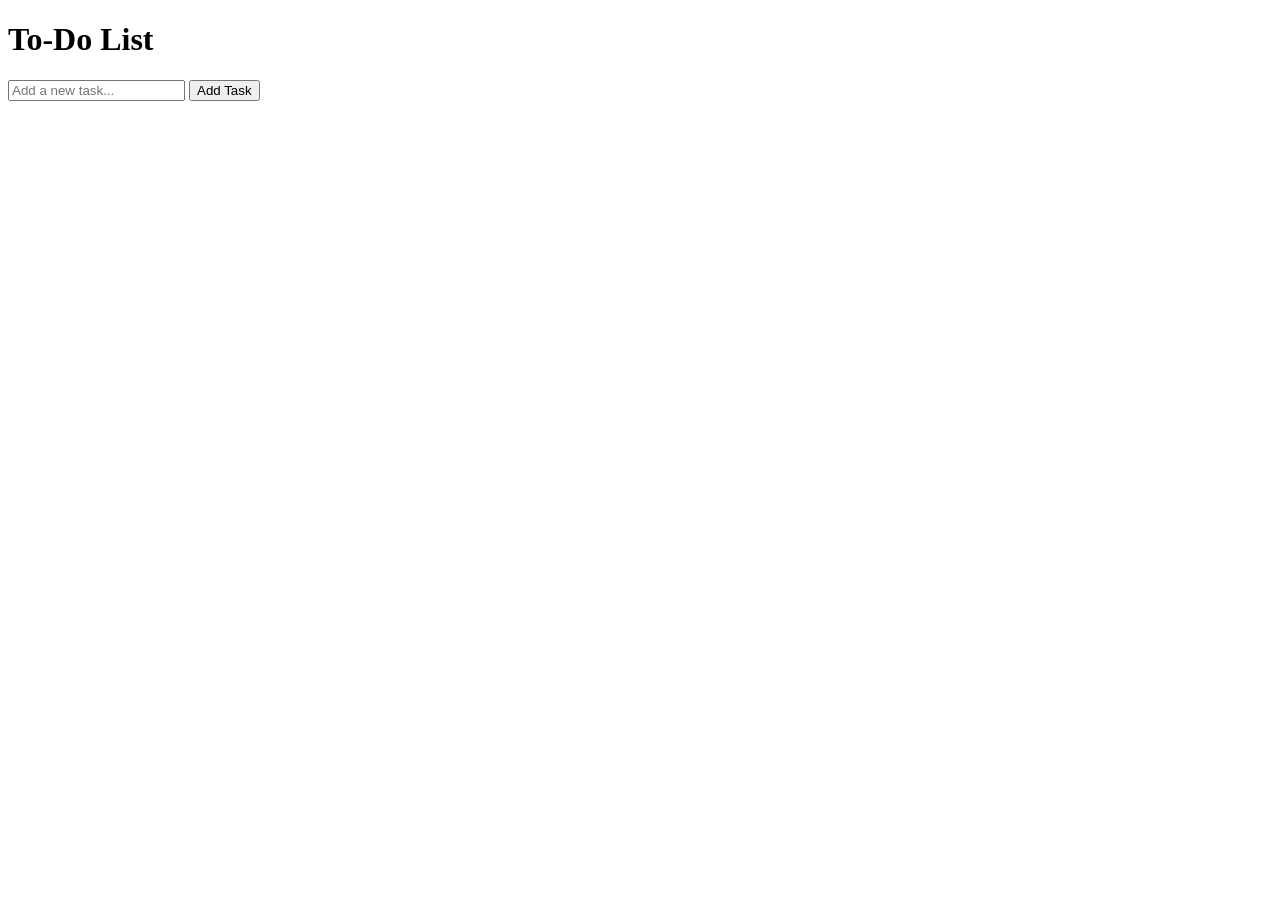
==== index.html @ 0da85286 "functions & design" ====
<!DOCTYPE html>
<html lang="en">
<head>
    <meta charset="UTF-8">
    <meta name="viewport" content="width=device-width, initial-scale=1.0">
    <title>Just Do It!</title>
    <!-- <link rel="stylesheet" href="styles.css"> -->

    <link rel="preconnect" href="https://fonts.googleapis.com">
    <link rel="preconnect" href="https://fonts.gstatic.com" crossorigin>
    <link href="https://fonts.googleapis.com/css2?family=Share+Tech&display=swap" rel="stylesheet">
</head>

<body>
    <div class="container">
        <h1>To-Do List</h1> 
        <input type="text" placeholder="Add a new task..." id="taskInput">
        <button id="addBtn" onclick="addTask()">Add Task</button>
        <ul id="taskList" style="list-style: none;"></ul>
        <div id="task-list"></div>
    </div>


<script src="index.js"></script>
</body>
</html>
---- styles.css ----
* {
    padding: 0;
    margin: 0;
    box-sizing: border-box;
}

body { 
    font-family: "Share Tech", sans-serif;
    background: #8d77a8;
    display: flex;
    justify-content: center;
    align-items: center;
    height: 100vh;
    color: #fff;
}

.container {
    background: #1b0e20;
    padding: 2rem;
    border-radius: 15px;
    box-shadow: 0 10px 30px rgba(0, 0, 0, 0.2);
    width: 100%;
    max-width: 400px;
    text-align: center;
    height: 70vh;
}

div h1 {
    margin-bottom: 1em;
}

input[type="text"] {
    padding: 0.8rem;
    border-radius: 8px;
    border: none;
    outline: none;
    font-size: 1rem;
    margin-right: 1rem;
    box-shadow: inset 0 0 5px rgba(0, 0, 0, 0.2);
    background: #d1c0ec;
    color: #fff;
}

button {
    padding: 0.8rem 1rem;
    border-radius: 8px;
    border: none;
    background: #d1c0ec;
    color: #fff;
    font-size: 1rem;
    cursor: pointer;
    transition: 0.3s;
}

button:hover {
    background: #8d77a8;
}
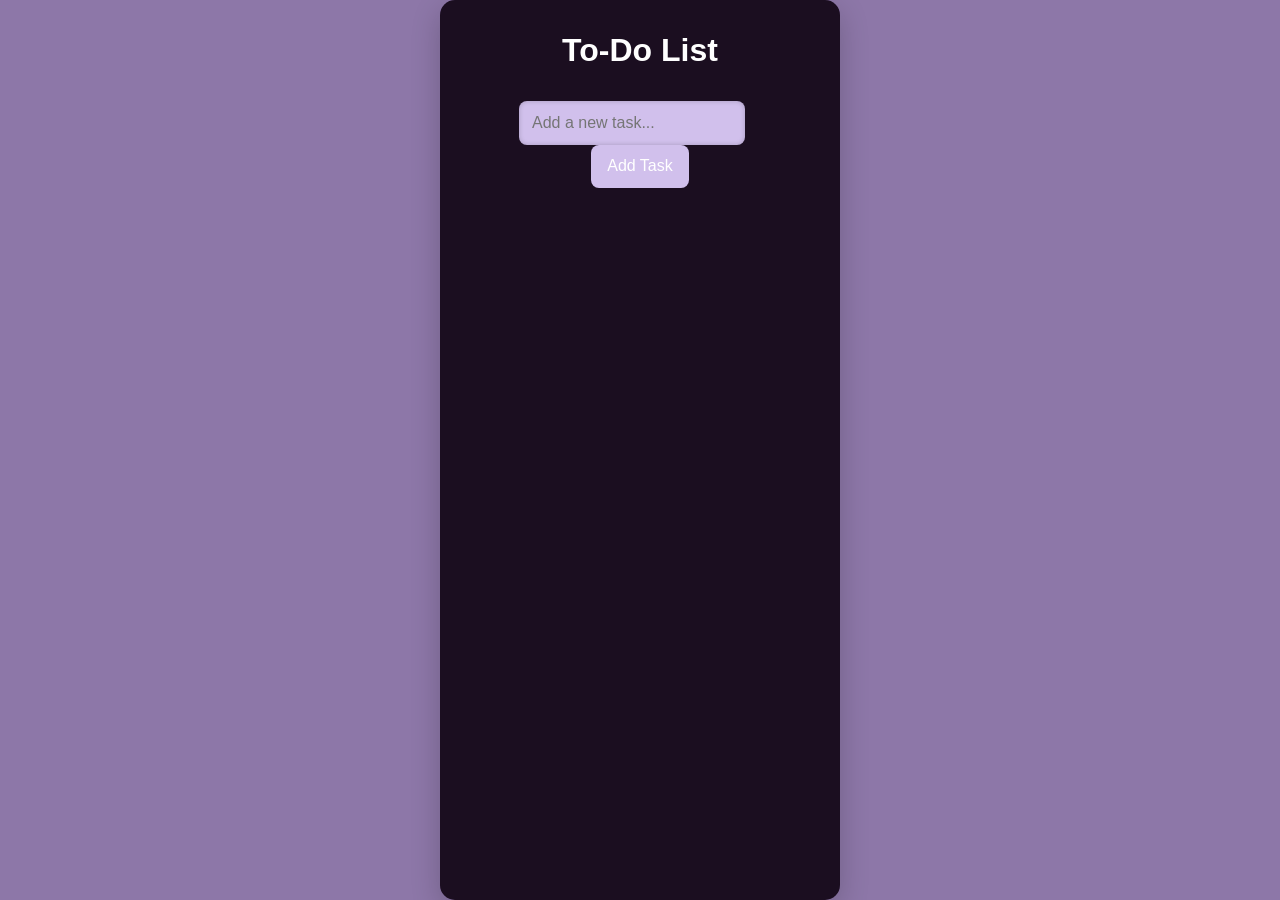
==== commit 90122c92: "Functions #2" ====
--- a/index.html
+++ b/index.html
@@ -4,7 +4,8 @@
     <meta charset="UTF-8">
     <meta name="viewport" content="width=device-width, initial-scale=1.0">
     <title>Just Do It!</title>
-    <!-- <link rel="stylesheet" href="styles.css"> -->
+    <link rel="stylesheet" href="styles.css">
+    <link rel="icon" type="image" href="checklist.png">
 
     <link rel="preconnect" href="https://fonts.googleapis.com">
     <link rel="preconnect" href="https://fonts.gstatic.com" crossorigin>
--- a/styles.css
+++ b/styles.css
@@ -4,7 +4,7 @@
     box-sizing: border-box;
 }
 
-body { 
+body {
     font-family: "Share Tech", sans-serif;
     background: #8d77a8;
     display: flex;
@@ -22,7 +22,7 @@
     width: 100%;
     max-width: 400px;
     text-align: center;
-    height: 70vh;
+    min-height: 100vh;
 }
 
 div h1 {
@@ -41,6 +41,7 @@
     color: #fff;
 }
 
+
 button {
     padding: 0.8rem 1rem;
     border-radius: 8px;
@@ -56,3 +57,32 @@
     background: #8d77a8;
 }
 
+ul {
+    list-style: none;
+    padding: 0;
+    margin-top: 20px;
+}
+
+li {
+    background: #d1c0ec;
+    padding: 10px;
+    margin-bottom: 10px;
+    display: flex;
+    justify-content: space-between;
+    align-items: center;
+    border-radius: 5px;
+}
+
+.actions button {
+    margin-left: 5px;
+}
+
+.edit-btn {
+    background: #d1c0ec;
+    color: white;
+}
+
+.delete-btn {
+    background: #d1c0ec;
+    color: white;
+}
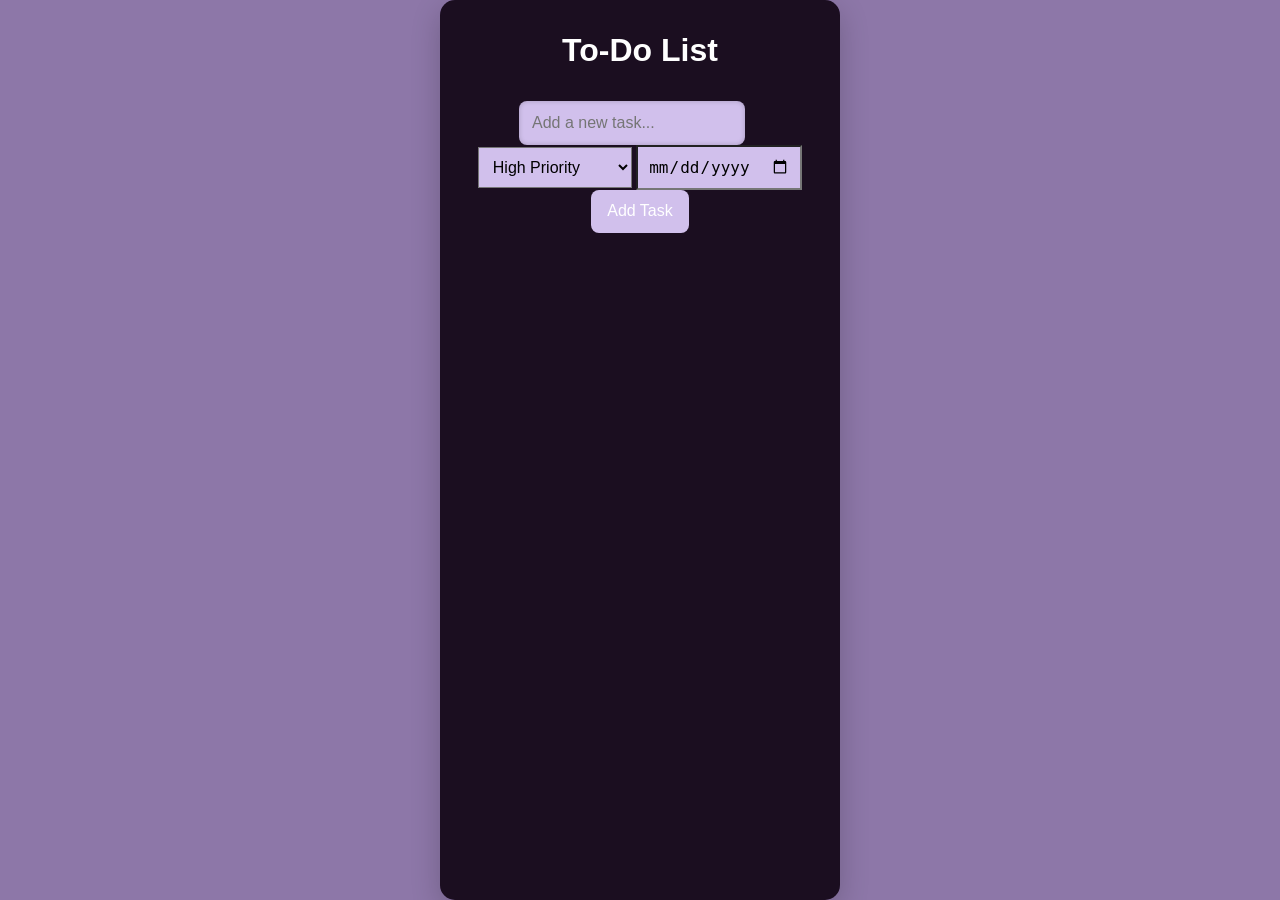
==== commit 834b8f9b: "DT & Color" ====
--- a/index.html
+++ b/index.html
@@ -14,13 +14,25 @@
 
 <body>
     <div class="container">
+
         <h1>To-Do List</h1> 
+
         <input type="text" placeholder="Add a new task..." id="taskInput">
+
+        <select id="priority">
+            <option value="high">High Priority</option>
+            <option value="medium">Medium Priority</option>
+            <option value="low">Low Priority</option>
+        </select>
+
+      <input type="date" id="taskDate">
+
         <button id="addBtn" onclick="addTask()">Add Task</button>
+
         <ul id="taskList" style="list-style: none;"></ul>
+
         <div id="task-list"></div>
     </div>
-
 
 <script src="index.js"></script>
 </body>
--- a/styles.css
+++ b/styles.css
@@ -27,6 +27,20 @@
 
 div h1 {
     margin-bottom: 1em;
+}
+
+.input-group {
+    display: flex;
+    flex-direction: column;
+    gap: 10px;
+}
+
+input,
+select,
+button[type="date"] {
+    padding: 10px;
+    font-size: 16px;
+    background: #d1c0ec;
 }
 
 input[type="text"] {
@@ -85,4 +99,21 @@
 .delete-btn {
     background: #d1c0ec;
     color: white;
+}
+
+.date {
+    font-size: 13px;
+    opacity: 0.9;
+}
+
+.high {
+    background: #e74c3c;
+}
+
+.medium {
+    background: #f39c12;
+}
+
+.low {
+    background: #27ae60;
 }
